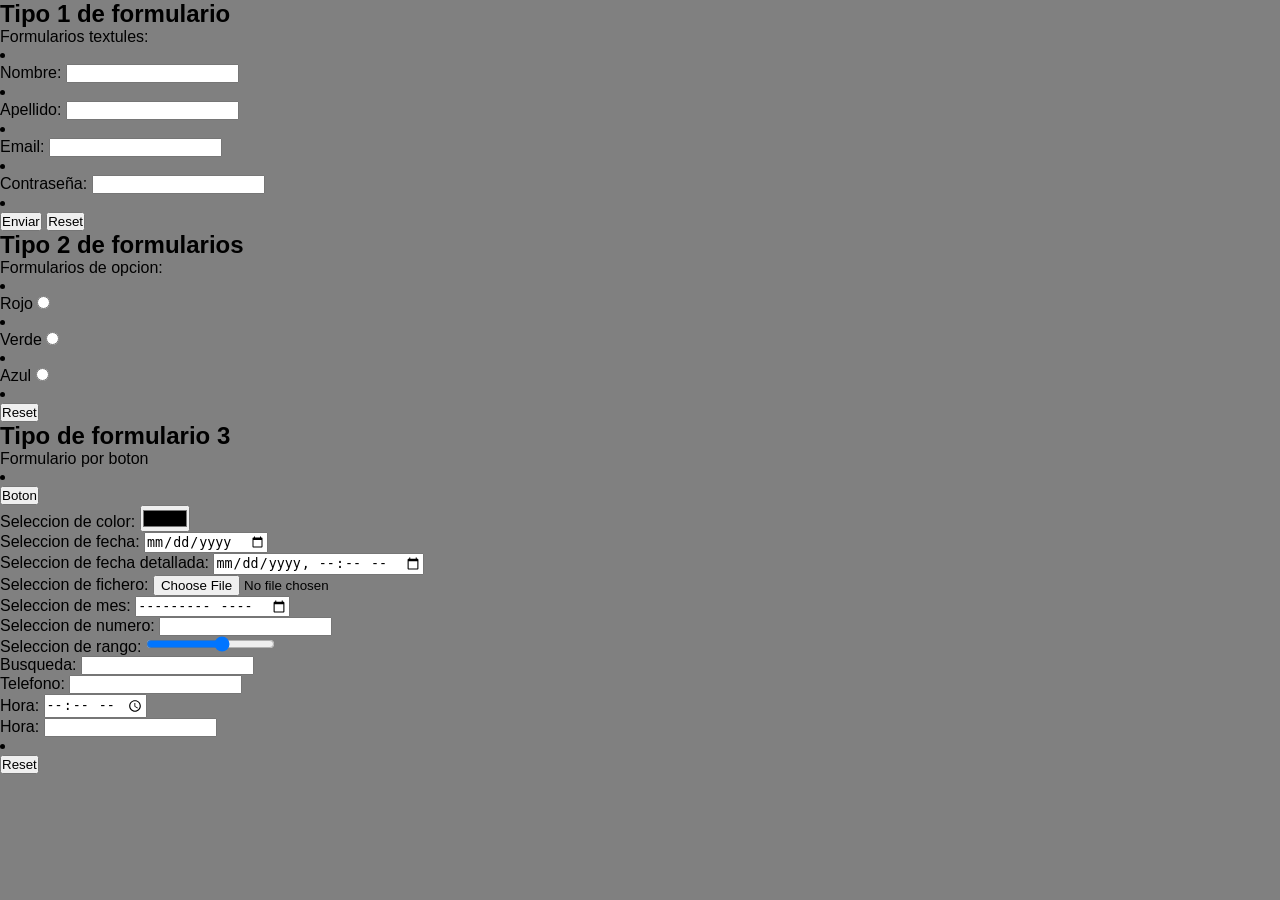
==== html_integrado/02_inputs/html/index.html @ 64008bcd "Inicio de inputs" ====
<!DOCTYPE html>
<html lang="en">
<head>
    <meta charset="UTF-8">
    <meta name="viewport" content="width=device-width, initial-scale=1.0">
    <title>Inputs</title>
    <link rel="stylesheet" href="../CSS/style.css">

</head>
<body>
    <div>
        <h2>Tipo 1 de formulario</h2>
        <p>Formularios textules: </p><li></li>
        <form action="">
            <label for="nombre">Nombre: </label>
            <input type="text" name="nombre" id="nombre">
            <li></li>
            <label for="apellido">Apellido: </label>
            <input type="text" name="apellido" id="apellido">
            <li></li>
            <label for="email">Email: </label>
            <input type="email" name="email" id="email">
            <li></li>
            <label for="pass">Contraseña: </label>
            <input type="password" name="pass" id="pass">
            <li></li>
            <input type="submit" value="Enviar" name="" id="">
            <input type="reset" name="" id="">
        </form>
    </div>
    <div>
        <h2>Tipo 2 de formularios</h2>
        <form action="">
            <p>Formularios de opcion: </p> <li></li>
            <label for="rojo">Rojo</label>
            <input type="radio" name="color" value="rojo" id="rojo">
            <li></li>
            <label for="verde">Verde</label>
            <input type="radio" name="color" value="verde" id="verde">
            <li></li>
            <label for="azul">Azul</label>
            <input type="radio" name="color" value="azul" id="azul">
            <li></li>
            <input type="reset" name="" id="">
        </form>
    </div>
    <div>
        <h2>Tipo de formulario 3</h2>
        <p>Formulario por boton</p><li></li>
        <form action="">
            <button>Boton</button><br>
            <label for="">Seleccion de color: </label>
            <input type="color" name="color2" id=""><br>
            <label for="">Seleccion de fecha: </label>
            <input type="date" name="date" id=""><br>
            <label for="">Seleccion de fecha detallada: </label>
            <input type="datetime-local" name="datetime-local" id=""><br>
            <label for="">Seleccion de fichero: </label>
            <input type="file" name="fichero" id=""><br>
            <label for="">Seleccion de mes: </label> 
            <input type="month" name="month"><br>
            <label for="">Seleccion de numero: </label> 
            <input type="number" name="numero"><br>
            <label for="">Seleccion de rango: </label>
            <input type="range" name="rango" min="0" max="5" id=""><br>
            <label for="">Busqueda: </label>
            <input type="search" name="rango" id=""><br>
            <label for="">Telefono: </label>
            <input type="tel" name="telefono" id=""><br>
            <label for="">Hora: </label>
            <input type="time" name="hora" id=""><br>
            <label for="">Hora: </label>
            <input type="url" name="url" id=""><br>
            <li></li>
            <input type="reset" name="" id="">
        </form>
    </div>
</body>
</html>
---- html_integrado/02_inputs/CSS/style.css ----
*{
    padding: 0;
    margin: 0;
    box-sizing: border-box;
}

body{
    background-color: gray;
    font-family: Arial, sans-serif;
}
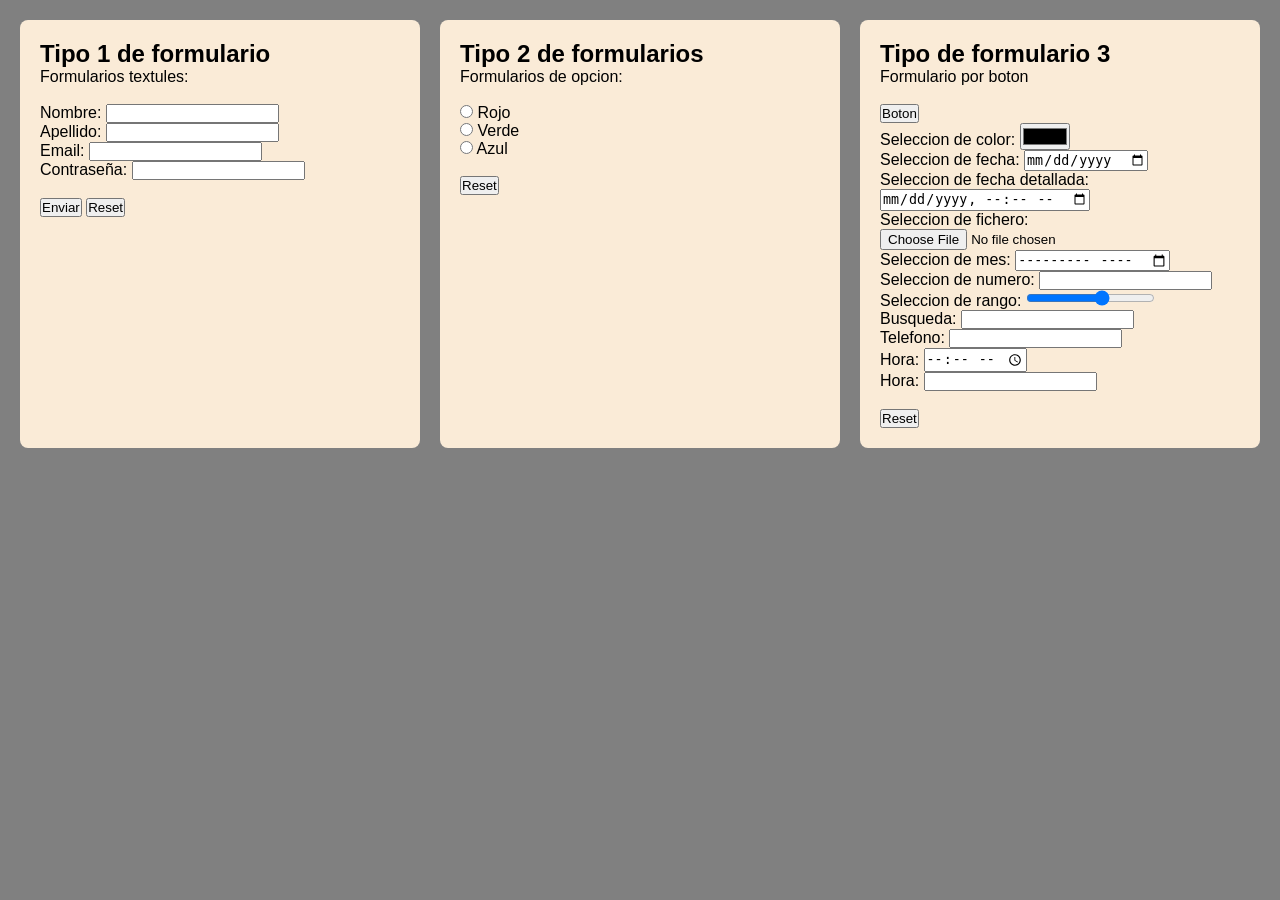
==== commit 2411a044: "Arreglo de diseño en formularios 1" ====
--- a/html_integrado/02_inputs/html/index.html
+++ b/html_integrado/02_inputs/html/index.html
@@ -8,72 +8,74 @@
 
 </head>
 <body>
-    <div>
-        <h2>Tipo 1 de formulario</h2>
-        <p>Formularios textules: </p><li></li>
-        <form action="">
-            <label for="nombre">Nombre: </label>
-            <input type="text" name="nombre" id="nombre">
-            <li></li>
-            <label for="apellido">Apellido: </label>
-            <input type="text" name="apellido" id="apellido">
-            <li></li>
-            <label for="email">Email: </label>
-            <input type="email" name="email" id="email">
-            <li></li>
-            <label for="pass">Contraseña: </label>
-            <input type="password" name="pass" id="pass">
-            <li></li>
-            <input type="submit" value="Enviar" name="" id="">
-            <input type="reset" name="" id="">
-        </form>
-    </div>
-    <div>
-        <h2>Tipo 2 de formularios</h2>
-        <form action="">
-            <p>Formularios de opcion: </p> <li></li>
-            <label for="rojo">Rojo</label>
-            <input type="radio" name="color" value="rojo" id="rojo">
-            <li></li>
-            <label for="verde">Verde</label>
-            <input type="radio" name="color" value="verde" id="verde">
-            <li></li>
-            <label for="azul">Azul</label>
-            <input type="radio" name="color" value="azul" id="azul">
-            <li></li>
-            <input type="reset" name="" id="">
-        </form>
-    </div>
-    <div>
-        <h2>Tipo de formulario 3</h2>
-        <p>Formulario por boton</p><li></li>
-        <form action="">
-            <button>Boton</button><br>
-            <label for="">Seleccion de color: </label>
-            <input type="color" name="color2" id=""><br>
-            <label for="">Seleccion de fecha: </label>
-            <input type="date" name="date" id=""><br>
-            <label for="">Seleccion de fecha detallada: </label>
-            <input type="datetime-local" name="datetime-local" id=""><br>
-            <label for="">Seleccion de fichero: </label>
-            <input type="file" name="fichero" id=""><br>
-            <label for="">Seleccion de mes: </label> 
-            <input type="month" name="month"><br>
-            <label for="">Seleccion de numero: </label> 
-            <input type="number" name="numero"><br>
-            <label for="">Seleccion de rango: </label>
-            <input type="range" name="rango" min="0" max="5" id=""><br>
-            <label for="">Busqueda: </label>
-            <input type="search" name="rango" id=""><br>
-            <label for="">Telefono: </label>
-            <input type="tel" name="telefono" id=""><br>
-            <label for="">Hora: </label>
-            <input type="time" name="hora" id=""><br>
-            <label for="">Hora: </label>
-            <input type="url" name="url" id=""><br>
-            <li></li>
-            <input type="reset" name="" id="">
-        </form>
+    <div class="contenedor-formularios">
+        <div class="formulario">
+            <h2>Tipo 1 de formulario</h2>
+            <p>Formularios textules: </p><br>
+            <form action="">
+                <label for="nombre">Nombre: </label>
+                <input type="text" name="nombre" id="nombre">
+                <br>
+                <label for="apellido">Apellido: </label>
+                <input type="text" name="apellido" id="apellido">
+                <br>
+                <label for="email">Email: </label>
+                <input type="email" name="email" id="email">
+                <br>
+                <label for="pass">Contraseña: </label>
+                <input type="password" name="pass" id="pass">
+                <br><br>
+                <input type="submit" value="Enviar" name="" id="">
+                <input type="reset" name="" id="">
+            </form>
+        </div>
+        <div class="formulario">
+            <h2>Tipo 2 de formularios</h2>
+            <form action="">
+                <p>Formularios de opcion: </p> <br>
+                <input type="radio" name="color" value="rojo" id="rojo">
+                <label for="rojo">Rojo</label>
+                <br>
+                <input type="radio" name="color" value="verde" id="verde">
+                <label for="verde">Verde</label>
+                <br>
+                <input type="radio" name="color" value="azul" id="azul">
+                <label for="azul">Azul</label>
+                <br><br>
+                <input type="reset" name="" id="">
+            </form>
+        </div>
+        <div class="formulario">
+            <h2>Tipo de formulario 3</h2>
+            <p>Formulario por boton</p><br>
+            <form action="">
+                <button>Boton</button><br>
+                <label for="">Seleccion de color: </label>
+                <input type="color" name="color2" id=""><br>
+                <label for="">Seleccion de fecha: </label>
+                <input type="date" name="date" id=""><br>
+                <label for="">Seleccion de fecha detallada: </label>
+                <input type="datetime-local" name="datetime-local" id=""><br>
+                <label for="">Seleccion de fichero: </label>
+                <input type="file" name="fichero" id=""><br>
+                <label for="">Seleccion de mes: </label> 
+                <input type="month" name="month"><br>
+                <label for="">Seleccion de numero: </label> 
+                <input type="number" name="numero"><br>
+                <label for="">Seleccion de rango: </label>
+                <input type="range" name="rango" min="0" max="5" id=""><br>
+                <label for="">Busqueda: </label>
+                <input type="search" name="rango" id=""><br>
+                <label for="">Telefono: </label>
+                <input type="tel" name="telefono" id=""><br>
+                <label for="">Hora: </label>
+                <input type="time" name="hora" id=""><br>
+                <label for="">Hora: </label>
+                <input type="url" name="url" id=""><br>
+                <br>
+                <input type="reset" name="" id="">
+            </form>
+        </div>
     </div>
 </body>
 </html>
--- a/html_integrado/02_inputs/CSS/style.css
+++ b/html_integrado/02_inputs/CSS/style.css
@@ -8,3 +8,16 @@
     background-color: gray;
     font-family: Arial, sans-serif;
 }
+
+.contenedor-formularios {
+    display: grid;
+    grid-template-columns: repeat(3, 1fr);
+    gap: 20px;
+    padding: 20px;
+}
+
+.formulario {
+    background-color: antiquewhite;
+    padding: 20px;
+    border-radius: 8px;
+}
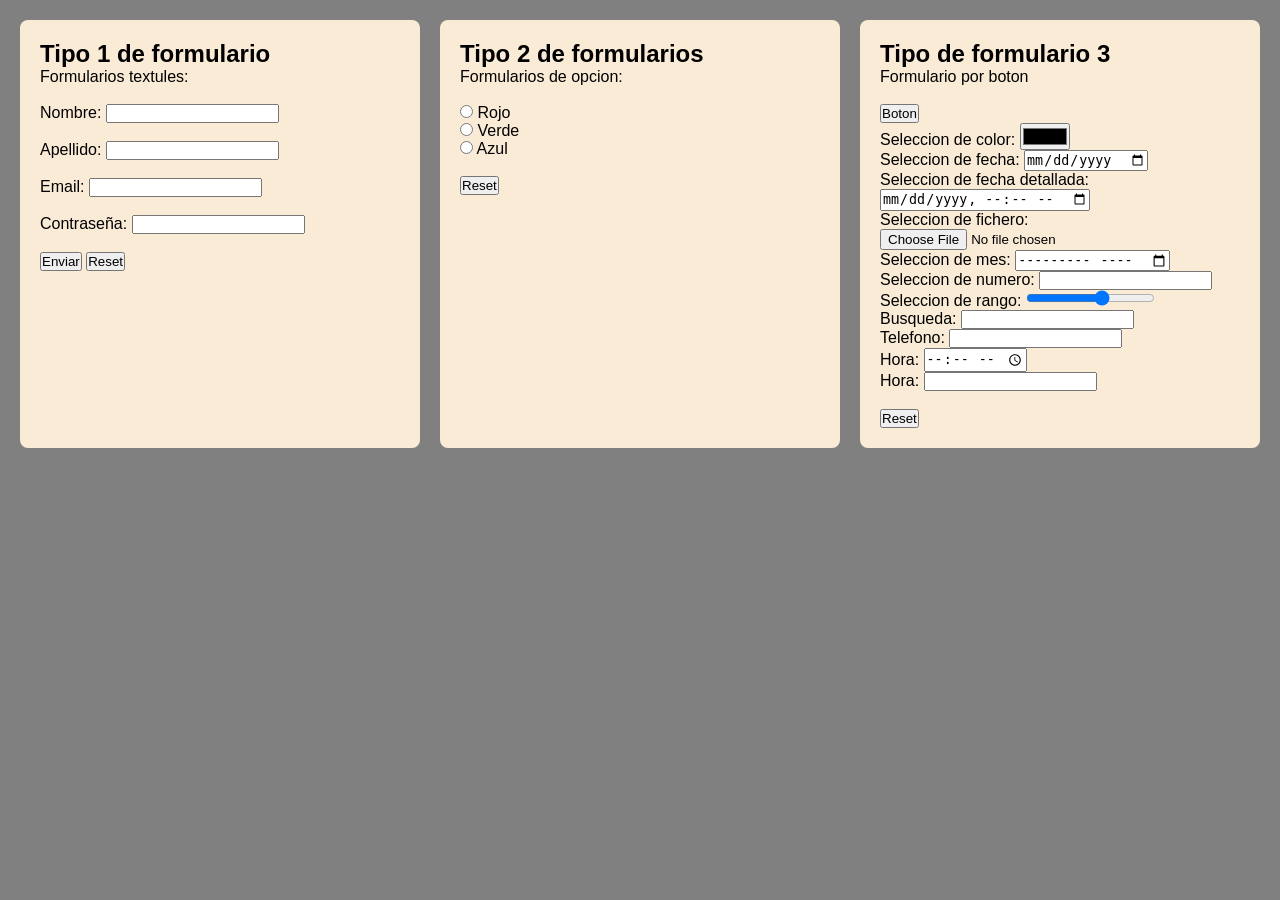
==== commit aa6cf115: "Funcionalidad del formulario 1 con JS" ====
--- a/html_integrado/02_inputs/html/index.html
+++ b/html_integrado/02_inputs/html/index.html
@@ -13,20 +13,21 @@
             <h2>Tipo 1 de formulario</h2>
             <p>Formularios textules: </p><br>
             <form action="">
-                <label for="nombre">Nombre: </label>
-                <input type="text" name="nombre" id="nombre">
-                <br>
+                <label for="nombreInput">Nombre: </label>
+                <input type="text" name="nombre" id="nombreInput">
+                <br><br>
                 <label for="apellido">Apellido: </label>
-                <input type="text" name="apellido" id="apellido">
-                <br>
+                <input type="text" name="apellido" id="apellidoInput">
+                <br><br>
                 <label for="email">Email: </label>
-                <input type="email" name="email" id="email">
-                <br>
+                <input type="email" name="email" id="emailInput">
+                <br><br>
                 <label for="pass">Contraseña: </label>
-                <input type="password" name="pass" id="pass">
+                <input type="password" name="pass" id="passInput">
                 <br><br>
-                <input type="submit" value="Enviar" name="" id="">
+                <input type="button" value="Enviar" name="" id="btnEnviar">
                 <input type="reset" name="" id="">
+                <div id="resultadoDiv"></div>
             </form>
         </div>
         <div class="formulario">
@@ -77,5 +78,6 @@
             </form>
         </div>
     </div>
+    <script src="../JS/script.js"></script>
 </body>
 </html>
--- a/html_integrado/02_inputs/CSS/style.css
+++ b/html_integrado/02_inputs/CSS/style.css
@@ -20,4 +20,21 @@
     background-color: antiquewhite;
     padding: 20px;
     border-radius: 8px;
+}
+
+/* ESTILOS PARA EL DIV DE RESULTADO */
+#resultadoDiv {
+    margin-top: 20px;
+    padding: 15px;
+    background-color: #d4edda;
+    border-left: 4px solid #28a745;
+    border-radius: 5px;
+    color: #155724;
+    font-size: 14px;
+    display: none;  /* empieza OCULTO */
+}
+
+/* Cuando el div tiene la clase 'mostrar', se ve */
+#resultadoDiv.mostrar {
+    display: block;
 }
